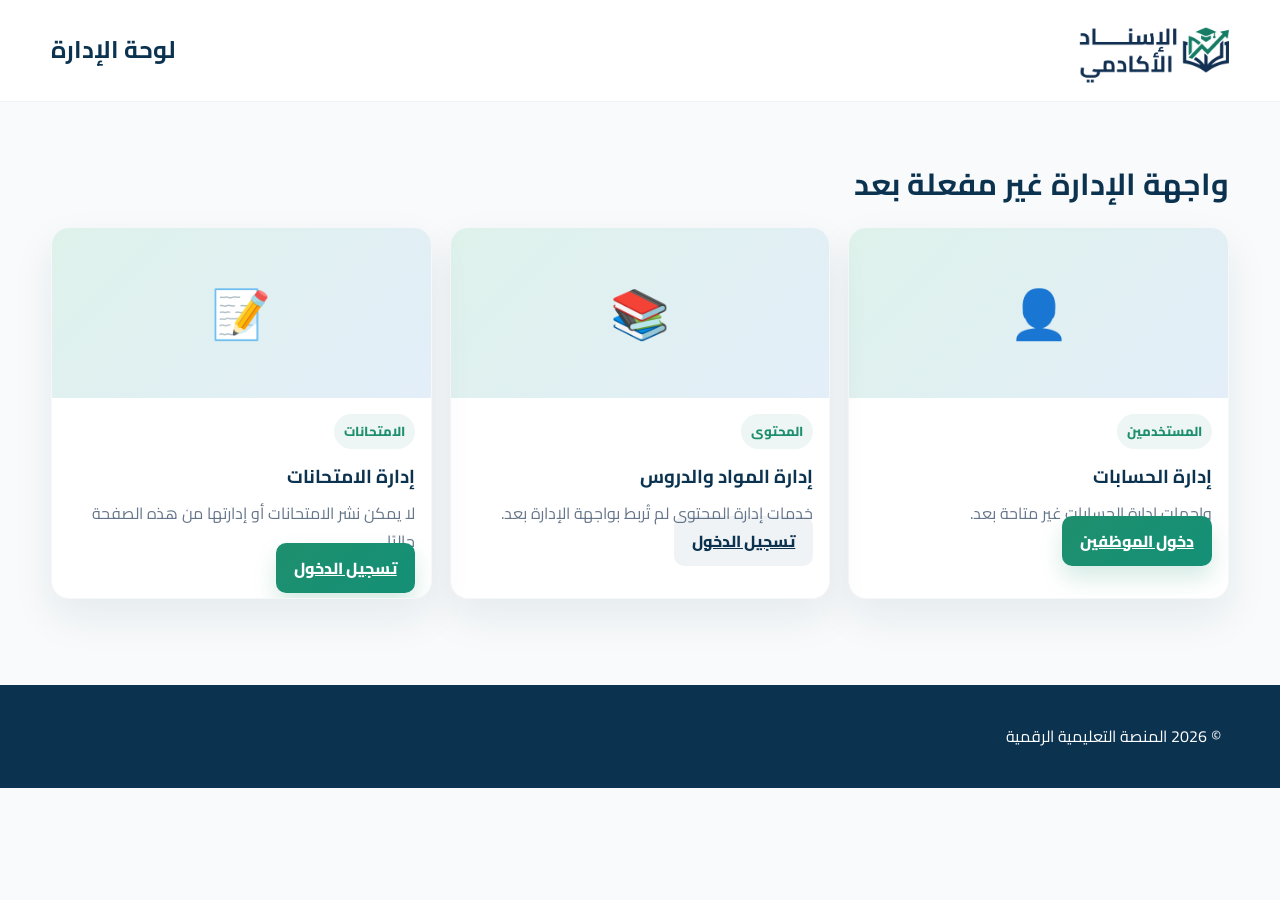
==== admin.html @ 3723d356 "Update latest changes" ====
<!DOCTYPE html>
<html lang="ar" dir="rtl">
<head>
  <meta charset="UTF-8">
  <meta name="viewport" content="width=device-width, initial-scale=1.0">
  <title>لوحة الإدارة - المنصة التعليمية</title>
  <link rel="stylesheet" href="style_Version3.css">
</head>
<body>

  <!-- الهيدر -->
  <header class="topbar">
    <nav class="nav container">
      <img src="public/assets/logo.png" alt="شعار المنصة" class="logo-full">
      <h2 style="color:#0b3350">لوحة الإدارة</h2>
    </nav>
  </header>

  <!-- لوحة الإدارة -->
  <section class="section container">
    <div class="section-head">
      <h2>واجهة الإدارة غير مفعلة بعد</h2>
    </div>
    <div class="course-grid">
      <div class="course-card">
        <div class="course-thumb">👤</div>
        <div class="course-body">
          <span class="course-tag">المستخدمين</span>
          <h3>إدارة الحسابات</h3>
          <p>واجهات إدارة الحسابات غير متاحة بعد.</p>
          <a class="btn btn-primary" href="/?page=login">دخول الموظفين</a>
        </div>
      </div>
      <div class="course-card">
        <div class="course-thumb">📚</div>
        <div class="course-body">
          <span class="course-tag">المحتوى</span>
          <h3>إدارة المواد والدروس</h3>
          <p>خدمات إدارة المحتوى لم تُربط بواجهة الإدارة بعد.</p>
          <a class="btn btn-secondary" href="/?page=login">تسجيل الدخول</a>
        </div>
      </div>
      <div class="course-card">
        <div class="course-thumb">📝</div>
        <div class="course-body">
          <span class="course-tag">الامتحانات</span>
          <h3>إدارة الامتحانات</h3>
          <p>لا يمكن نشر الامتحانات أو إدارتها من هذه الصفحة حاليًا.</p>
          <a class="btn btn-primary" href="/?page=login">تسجيل الدخول</a>
        </div>
      </div>
    </div>
  </section>

  <!-- فوتر -->
  <footer>
    <div class="footer-row container">
      <p>© 2026 المنصة التعليمية الرقمية</p>
    </div>
  </footer>

  <script src="script_Version3.js"></script>
</body>
</html>
---- style_Version3.css ----
/* أساسي */
@import url('https://fonts.googleapis.com/css2?family=Cairo:wght@400;600;700;800&display=swap');

:root{
  --navy: #0b3350;
  --green: #1e8f6e;
  --bg: #f8fafb;
  --card: #ffffff;
  --text: #17314d;
  --muted: #66768a;
  --shadow: 0 18px 42px rgba(11,51,80,0.08);
  --radius: 20px;
}

*{box-sizing:border-box}
html{scroll-behavior:smooth}
body{
  margin:0;
  font-family:'Cairo', sans-serif;
  background:var(--bg);
  color:var(--text);
  line-height:1.7;
}

/* حاويات */
.container{width:min(1200px,92%);margin:0 auto;padding:0 8px}

/* هيدر */
.topbar{
  position:sticky;top:0;z-index:100;
  background:rgba(255,255,255,0.96);
  border-bottom:1px solid rgba(11,51,80,0.06);
}
.nav{display:flex;align-items:center;justify-content:space-between;gap:12px;min-height:88px;padding:10px 0}
.logo-full{width:150px;max-width:100%;object-fit:contain}
.menu{display:flex;gap:20px;align-items:center}
.menu a{color:var(--navy);font-weight:700;text-decoration:none}
.nav-actions{display:flex;align-items:center;gap:12px}

/* ا للأزرار */
.btn{border:0;padding:10px 18px;border-radius:10px;font-weight:800;cursor:pointer}
.btn-primary{background:linear-gradient(135deg,var(--green),#149076);color:#fff;box-shadow:0 12px 22px rgba(30,143,110,0.18)}
.btn-secondary{background:rgba(11,51,80,0.06);color:var(--navy)}
.menu-toggle{display:none;background:none;border:0;padding:8px;cursor:pointer}
.menu-toggle span{display:block;width:22px;height:3px;background:var(--navy);margin:4px 0;border-radius:3px;transition:0.25s}

/* Hero */
.hero{padding:48px 0}
.hero-grid{display:grid;grid-template-columns:1.2fr 0.8fr;gap:30px;align-items:center}
.eyebrow{display:inline-block;padding:8px 14px;background:rgba(30,143,110,0.08);color:var(--green);border-radius:999px;font-weight:800;margin-bottom:12px}
.hero h1{margin:0;font-size:clamp(2.2rem,4vw,3.6rem);color:var(--navy);line-height:1.15}
.hero p{color:var(--muted);margin-top:10px}

/* إحصائيات صغيرة */
.stats-mini{display:flex;gap:12px;margin-top:20px;flex-wrap:wrap}
.mini-card{background:var(--card);padding:12px 14px;border-radius:12px;box-shadow:var(--shadow);min-width:120px}
.mini-card strong{display:block;color:var(--navy);font-size:1.3rem}
.mini-card span{color:var(--muted);font-size:0.88rem}

/* الجزء البصري */
.visual-box{position:relative;width:min(520px,100%);min-height:360px;border-radius:28px;background:linear-gradient(145deg,#edf8f4,#e8f0fb);box-shadow:var(--shadow);display:flex;align-items:center;justify-content:center;border:1px solid rgba(11,51,80,0.04);overflow:hidden}
.visual-circle{width:300px;height:300px;border-radius:50%;background:radial-gradient(circle at 35% 35%,#ffffff,#dff5ef 62%,#d9ebfa 100%);display:grid;place-items:center;border:16px solid rgba(30,143,110,0.12)}
.logo-icon{width:160px;height:160px;object-fit:contain;filter:drop-shadow(0 12px 18px rgba(11,51,80,0.12))}

/* البطاقات الطافية */
.floating-card{position:absolute;background:var(--card);border-radius:12px;padding:10px 12px;box-shadow:var(--shadow)}
.top-left{top:20px;right:20px}
.bottom-right{left:20px;bottom:20px;background:var(--navy);color:#fff}

/* الأقسام */
.section{padding:56px 0}
.section-head{display:flex;align-items:center;justify-content:space-between;margin-bottom:18px}
.section-head h2{margin:0;color:var(--navy);font-size:1.9rem}
.link-more{color:var(--green);font-weight:800}

/* شبكة الدورات */
.course-grid{display:grid;grid-template-columns:repeat(3,minmax(250px,1fr));gap:18px}
.course-card{background:var(--card);border-radius:18px;overflow:hidden;box-shadow:var(--shadow);border:1px solid rgba(11,51,80,0.04)}
.course-thumb{height:170px;display:grid;place-items:center;font-size:3rem;background:linear-gradient(135deg,#def2eb,#e3eef9);color:var(--navy)}
.course-body{padding:16px}
.course-tag{display:inline-block;background:rgba(30,143,110,0.08);color:var(--green);padding:6px 10px;border-radius:999px;font-weight:800;font-size:0.82rem}
.course-body h3{margin:12px 0 8px;color:var(--navy)}
.course-body p{margin:0;color:var(--muted)}

/* مدرسون */
.teacher-grid{display:grid;grid-template-columns:repeat(3,minmax(220px,1fr));gap:16px}
.teacher-card{background:var(--card);border-radius:18px;padding:18px;text-align:center;box-shadow:var(--shadow);border:1px solid rgba(11,51,80,0.04)}
.teacher-avatar{width:78px;height:78px;border-radius:50%;margin:0 auto 12px;background:linear-gradient(135deg,var(--navy),var(--green));display:grid;place-items:center;color:#fff;font-size:1.6rem;font-weight:800}

/* تواصل */
.contact-grid{display:grid;grid-template-columns:1fr 360px;gap:26px;align-items:start}
.contact-form{background:var(--card);padding:18px;border-radius:12px;box-shadow:var(--shadow)}
.form-row{margin-bottom:12px}
.form-row label{display:block;margin-bottom:6px;font-weight:700;color:var(--navy)}
.form-row input,.form-row textarea{width:100%;padding:10px;border-radius:8px;border:1px solid rgba(11,51,80,0.06);font-family:inherit}
.form-message{margin-top:12px;padding:10px;border-radius:8px;display:none;font-weight:700}
.form-message.success{display:block;background:#2ecc71;color:#fff}
.form-message.error{display:block;background:#e74c3c;color:#fff}

/* فوتر */
footer{background:var(--navy);color:#fff;padding:22px 0;margin-top:30px}
.footer-row{display:flex;justify-content:space-between;align-items:center;gap:12px;flex-wrap:wrap}
.footer-links{display:flex;gap:12px}

/* زر العودة للأعلى */
.back-to-top{position:fixed;bottom:20px;left:20px;width:44px;height:44px;border-radius:50%;background:var(--green);color:#fff;border:0;display:none;align-items:center;justify-content:center;box-shadow:0 10px 20px rgba(30,143,110,0.18);cursor:pointer}

/* Responsive */
@media(max-width:980px){
  .course-grid,.teacher-grid{grid-template-columns:1fr 1fr}
  .category-grid{grid-template-columns:repeat(2,1fr)}
  .hero-grid{grid-template-columns:1fr}
  .contact-grid{grid-template-columns:1fr}
}
@media(max-width:700px){
  .menu{display:none}
  .menu-toggle{display:block}
  .logo-full{width:260px}
  .course-grid,.teacher-grid{grid-template-columns:1fr}
  .nav-actions{gap:8px}
  .visual-box{min-height:300px}
}
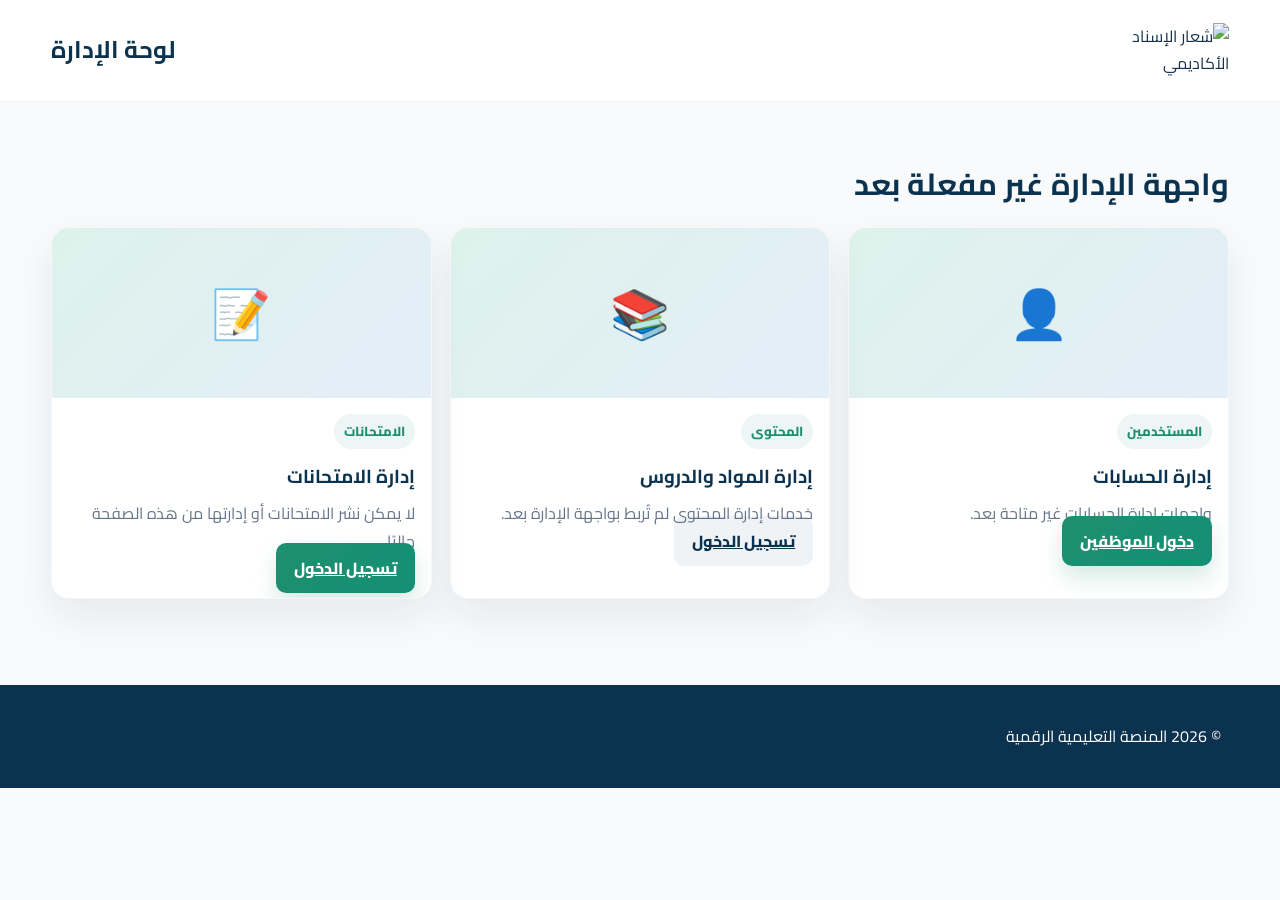
==== commit 24ebd7bd: "Fix platform and developer branding" ====
--- a/admin.html
+++ b/admin.html
@@ -11,7 +11,7 @@
   <!-- الهيدر -->
   <header class="topbar">
     <nav class="nav container">
-      <img src="public/assets/logo.png" alt="شعار المنصة" class="logo-full">
+      <img src="/assets/brand/logo.png" alt="شعار الإسناد الأكاديمي" class="logo-full">
       <h2 style="color:#0b3350">لوحة الإدارة</h2>
     </nav>
   </header>
